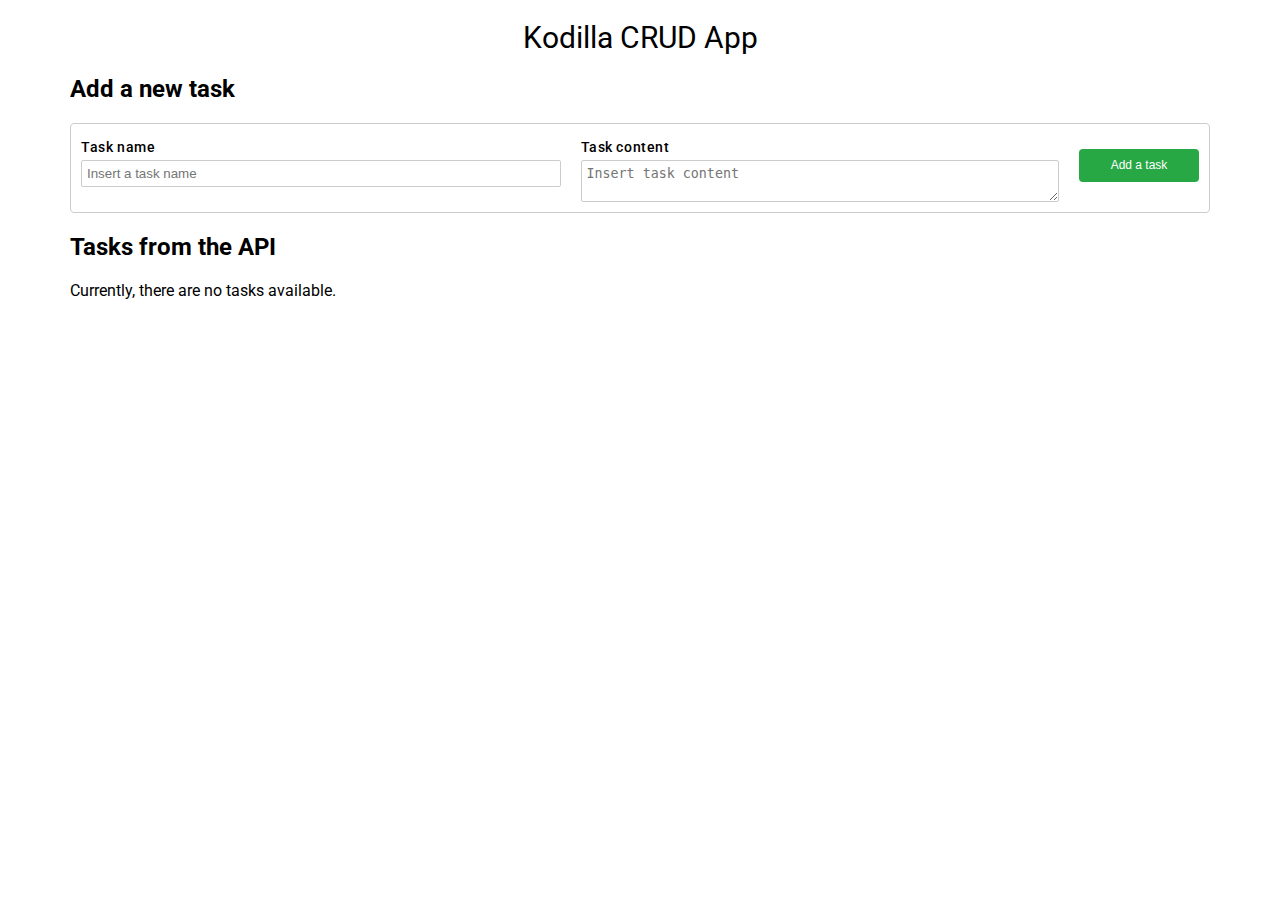
==== src/main/resources/templates/tasks.html @ a23b6783 "course 16" ====
<html lang="en">
<head>
  <meta charset="UTF-8">
  <meta name="viewport" content="width=device-width, user-scalable=no, initial-scale=1.0, maximum-scale=1.0, minimum-scale=1.0">
  <meta http-equiv="X-UA-Compatible" content="ie=edge">
  <title>CRUD</title>
  <link rel="stylesheet" href="css/styles2.css">
  <link href="https://fonts.googleapis.com/css?family=Roboto:400,400i,500,500i,700,700i&subset=latin-ext" rel="stylesheet">
</head>
<body>
<h1 class="kodilla-heading kodilla-heading--main">Kodilla CRUD App</h1>

<main class="crud container">
  <section class="datatable">
    <h2>Add a new task</h2>
    <form
        class="datatable__row datatable__row--add"
        method="POST"
        action="http://localhost:8080/v1/task/createTask"
        data-task-add-form
    >
      <fieldset class="datatable__row-section datatable__row-section--input-section">
        <label class="datatable__input-label">
          Task name
        </label>
        <input type="text" name="title" placeholder="Insert a task name" required minlength="3">
      </fieldset>

      <fieldset class="datatable__row-section datatable__row-section--input-section">
        <label class="datatable__input-label">
          Task content
        </label>
        <textarea name="content" placeholder="Insert task content" required minlength="3"></textarea>
      </fieldset>

      <fieldset class="datatable__row-section datatable__row-section--button-section">
        <button type="submit" data-task-add-button class="datatable__button">Add a task</button>
      </fieldset>
    </form>
  </section>
  <section class="datatable">
    <h2>Tasks from the API</h2>
    <div class="datatable__tasks-container" data-tasks-container></div>
  </section>
</main>

<div class="template" data-datatable-row-template>
  <form class="datatable__row" data-task-id="0">
    <fieldset class="datatable__row-section datatable__row-section--input-section" data-task-name-section>
      <label class="datatable__input-label">
        Task name
      </label>
      <input type="text" name="title" placeholder="Insert a new task name" data-task-name-input required minlength="3">
      <p class="datatable__field-value" data-task-name-paragraph></p>
    </fieldset>

    <fieldset class="datatable__row-section datatable__row-section--input-section" data-task-content-section>
      <label class="datatable__input-label">
        Task content
      </label>
      <textarea name="title" placeholder="Insert new task content" data-task-content-input required minlength="3"></textarea>
      <p class="datatable__field-value" data-task-content-paragraph></p>
    </fieldset>

    <fieldset class="datatable__row-section datatable__row-section--button-section">
      <button type="button" data-task-submit-update-button class="datatable__button datatable__button--editing ">Submit update</button>
      <button type="button" data-task-edit-abort-button class="datatable__button datatable__button--editing">Abort update</button>
      <button type="button" data-task-edit-button class="datatable__button">Edit</button>
      <button type="button" data-task-delete-button class="datatable__button">Delete</button>
    </fieldset>
  </form>
</div>

<script src="jquery-3.2.1.min.js"></script>
<script src="script.js"></script>
</body>
</html>
---- src/main/resources/templates/css/styles2.css ----
html {
    font-family: 'Roboto', sans-serif;
    box-sizing: border-box;
    font-size: 16px;
    font-weight: normal;
    margin: 0;
    padding: 0; }

input,
textarea {
    width: 100%;
    padding: 5px;
    margin: 0;
    border-radius: 2px;
    border: 1px solid #ccc; }

body {
    margin: 0;
    padding: 0; }

*,
*::before,
*::after {
    box-sizing: inherit; }

.crud {
    margin-bottom: 20px; }

.container {
    padding-right: 15px;
    padding-left: 15px;
    margin-right: auto;
    margin-left: auto; }

@media (min-width: 768px) {
    .container {
        width: 750px; } }
@media (min-width: 992px) {
    .container {
        width: 970px; } }
@media (min-width: 1200px) {
    .container {
        width: 1170px; } }
.kodilla-heading--main {
    margin: 20px auto;
    text-align: center;
    font-size: 30px;
    font-weight: 400; }

.datatable__row {
    display: flex;
    flex-flow: row nowrap;
    justify-content: flex-start;
    align-items: stretch;
    border: 1px solid #ccc;
    border-bottom: none;
    margin: 0; }

.datatable__row:first-of-type {
    border-top-left-radius: 4px;
    border-top-right-radius: 4px; }

.datatable__row:last-of-type {
    border-bottom: 1px solid #ccc;
    border-bottom-left-radius: 4px;
    border-bottom-right-radius: 4px; }

.datatable__row input,
.datatable__row textarea {
    display: none; }

.datatable__row .datatable__button--editing {
    display: none; }

.datatable__row--editing input,
.datatable__row--editing textarea {
    display: block; }

.datatable__row--editing .datatable__field-value {
    display: none; }

.datatable__row--editing .datatable__button {
    display: none; }

.datatable__row--editing .datatable__button--editing {
    display: block; }

.datatable__row--add input,
.datatable__row--add textarea {
    display: block; }

.datatable__field-value {
    margin-bottom: 0;
    font-size: 14px; }

.datatable__row-section {
    border: none;
    margin: 0;
    padding: 10px;
    flex-grow: 1; }

.datatable__row-section--button-section {
    margin-left: auto;
    align-self: center;
    flex-shrink: 1;
    flex-grow: 0;
    display: flex;
    flex-flow: column nowrap;
    justify-content: space-around;
    align-items: center; }

.datatable__input-label {
    display: block;
    text-align: left;
    font-size: 14px;
    margin: 5px auto;
    font-weight: 500;
    letter-spacing: 0.6px; }

.datatable__button {
    color: #fff;
    background-color: #28a745;
    display: block;
    margin-bottom: 5px;
    font-weight: 400;
    text-align: center;
    white-space: nowrap;
    vertical-align: middle;
    user-select: none;
    border: 1px solid transparent;
    padding: 8px 12px;
    font-size: 12px;
    min-width: 120px;
    line-height: 1.25;
    border-radius: 4px; }

.datatable__tasks-container:empty {
    position: relative; }

.datatable__tasks-container:empty::after {
    content: 'Currently, there are no tasks available.'; }

.template {
    display: none;
}
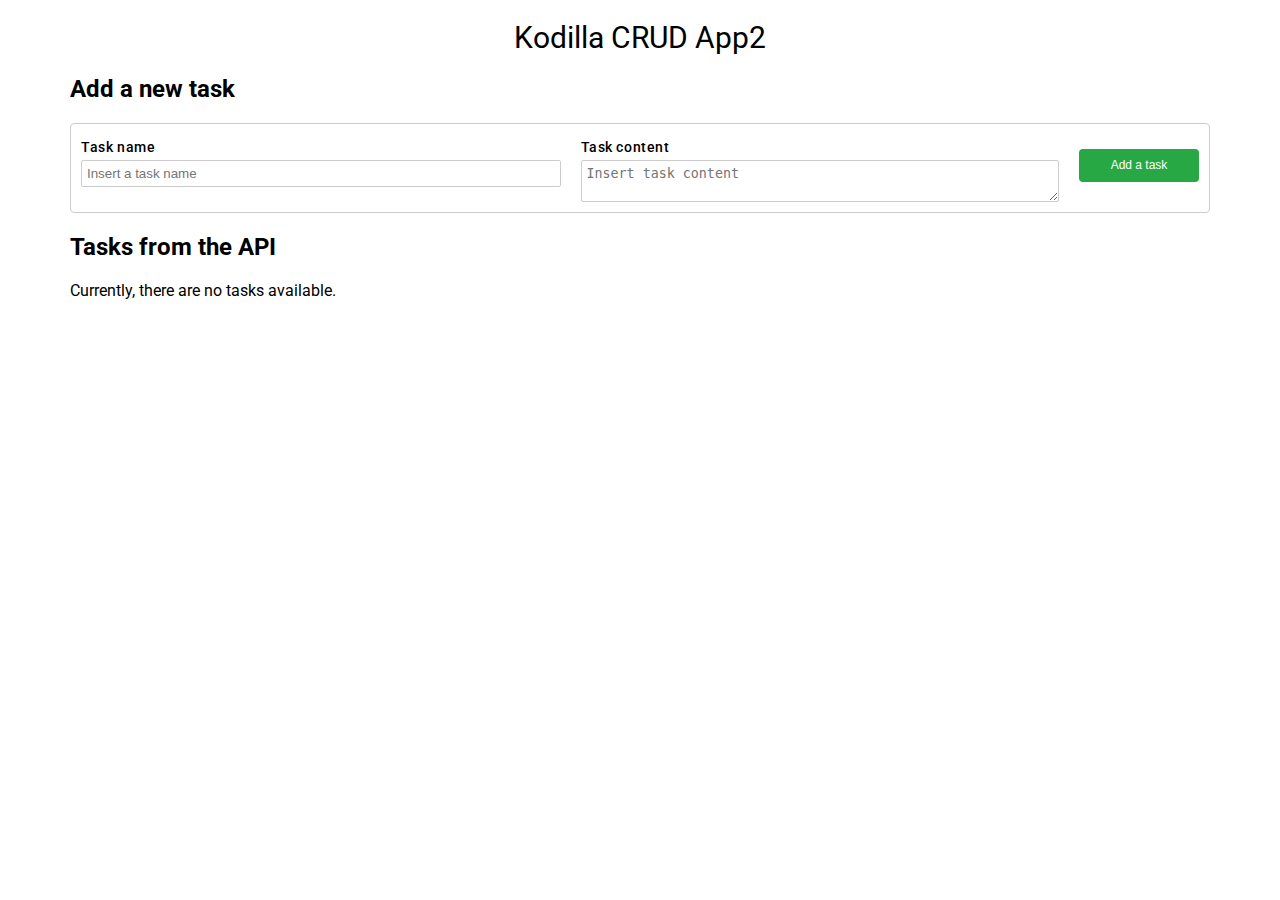
==== commit 2baf68c0: "19.4" ====
--- a/src/main/resources/templates/tasks.html
+++ b/src/main/resources/templates/tasks.html
@@ -8,7 +8,7 @@
   <link href="https://fonts.googleapis.com/css?family=Roboto:400,400i,500,500i,700,700i&subset=latin-ext" rel="stylesheet">
 </head>
 <body>
-<h1 class="kodilla-heading kodilla-heading--main">Kodilla CRUD App</h1>
+<h1 class="kodilla-heading kodilla-heading--main">Kodilla CRUD App2</h1>
 
 <main class="crud container">
   <section class="datatable">
@@ -71,7 +71,7 @@
   </form>
 </div>
 
-<script src="jquery-3.2.1.min.js"></script>
-<script src="script.js"></script>
+<script src="js/jquery-3.3.1.min.js"></script>
+<script src="js/script.js"></script>
 </body>
 </html>